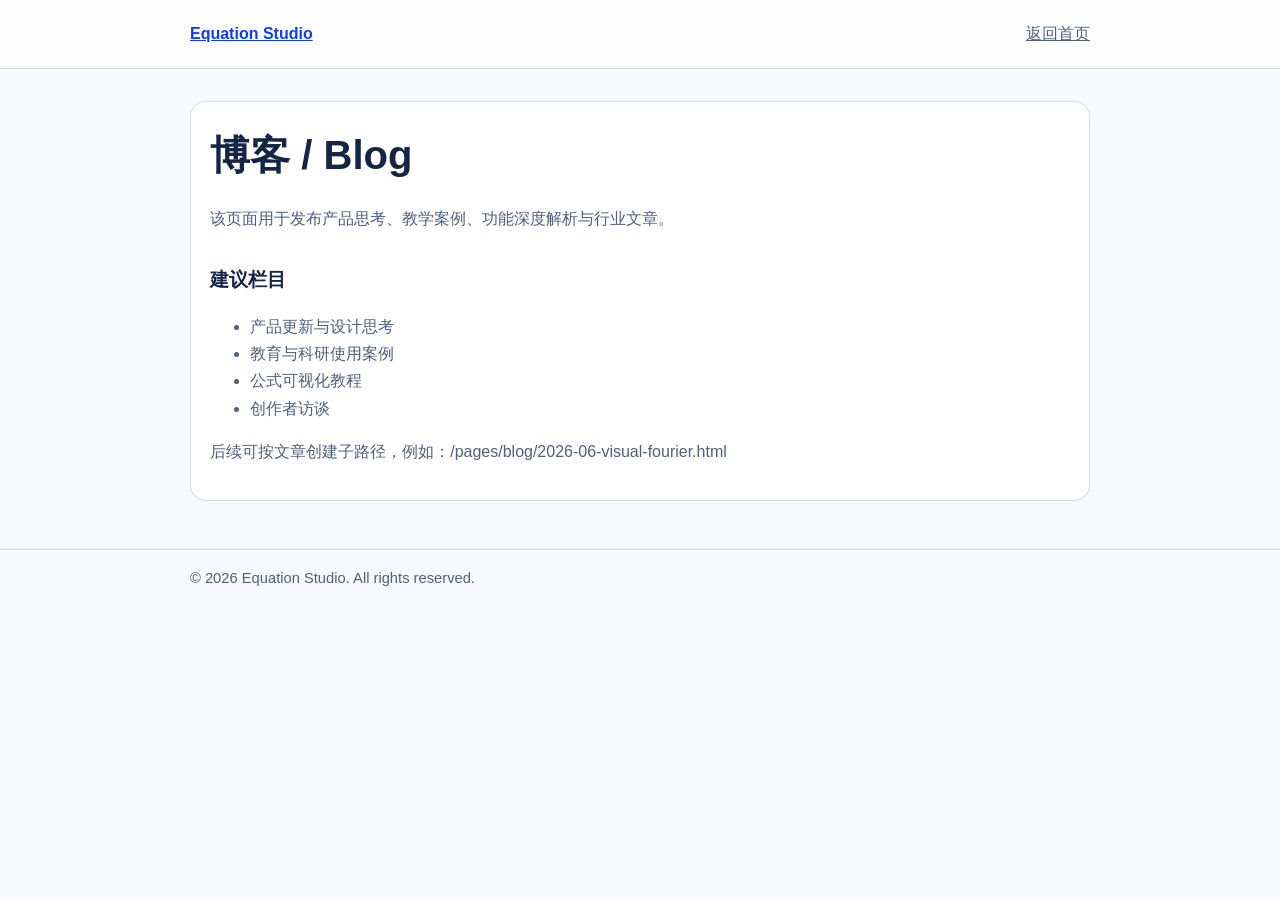
==== pages/blog/index.html @ c6e57f69 "feat: scaffold scalable pages structure and sitemap automation" ====
<!doctype html>
<html lang="zh-CN">
<head>
  <meta charset="UTF-8" />
  <meta name="viewport" content="width=device-width, initial-scale=1.0" />
  <title>博客 | Equation Studio</title>
  <meta name="description" content="Equation Studio 博客，发布产品思考、教程与案例。" />
  <link rel="stylesheet" href="../../assets/css/page.css" />
</head>
<body>
  <header class="page-header">
    <div class="container">
      <a class="brand" href="../../index.html">Equation Studio</a>
      <a class="back-link" href="../../index.html">返回首页</a>
    </div>
  </header>

  <main>
    <div class="container card">
      <h1>博客 / Blog</h1>
      <p>该页面用于发布产品思考、教学案例、功能深度解析与行业文章。</p>

      <h2>建议栏目</h2>
      <ul>
        <li>产品更新与设计思考</li>
        <li>教育与科研使用案例</li>
        <li>公式可视化教程</li>
        <li>创作者访谈</li>
      </ul>

      <p>后续可按文章创建子路径，例如：/pages/blog/2026-06-visual-fourier.html</p>
    </div>
  </main>

  <footer>
    <div class="container">© 2026 Equation Studio. All rights reserved.</div>
  </footer>
</body>
</html>
---- assets/css/page.css ----
:root {
  --bg: #f6f9ff;
  --text: #142643;
  --muted: #4e607d;
  --line: rgba(20, 38, 67, 0.16);
  --brand: #0f3dff;
  --card: #ffffff;
}

* {
  box-sizing: border-box;
}

body {
  margin: 0;
  font-family: "Avenir Next", "Segoe UI Variable", "PingFang SC", "Hiragino Sans GB", "Microsoft YaHei", sans-serif;
  color: var(--text);
  background: var(--bg);
  line-height: 1.7;
}

.container {
  width: min(900px, calc(100% - 2rem));
  margin: 0 auto;
}

.page-header {
  border-bottom: 1px solid var(--line);
  background: #ffffffd6;
  backdrop-filter: blur(8px);
}

.page-header .container {
  min-height: 68px;
  display: flex;
  align-items: center;
  justify-content: space-between;
  gap: 1rem;
}

.brand {
  font-weight: 700;
  color: var(--brand);
}

.back-link {
  color: var(--muted);
}

main {
  padding: 2rem 0 3rem;
}

.card {
  background: var(--card);
  border: 1px solid var(--line);
  border-radius: 16px;
  padding: 1.2rem;
}

h1 {
  margin: 0;
  font-size: clamp(1.8rem, 3.2vw, 2.5rem);
}

h2 {
  margin-top: 2rem;
  font-size: 1.2rem;
}

p,
li {
  color: var(--muted);
}

footer {
  border-top: 1px solid var(--line);
  padding: 1rem 0 2rem;
  color: var(--muted);
  font-size: 0.92rem;
}
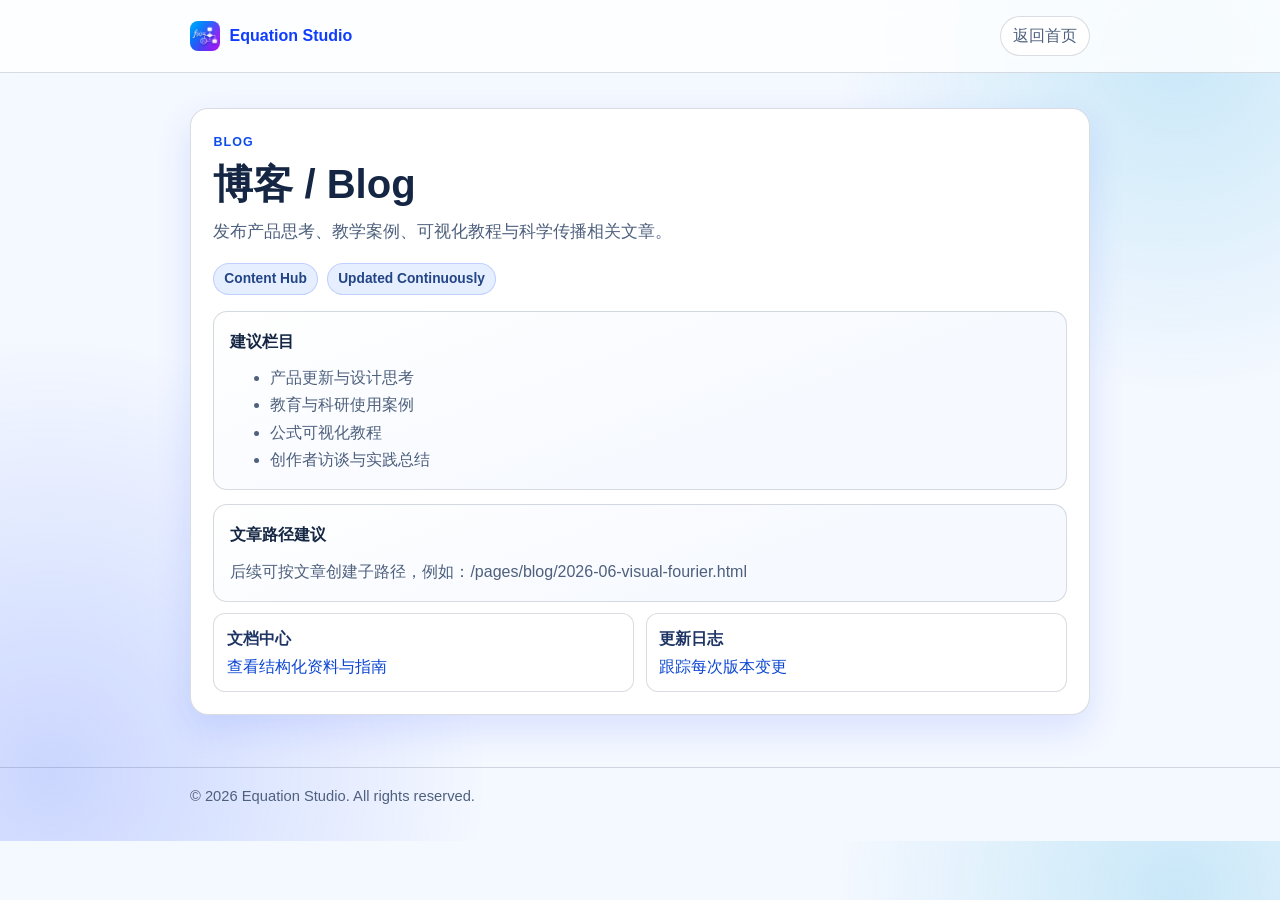
==== commit 30468fac: "feat: refine official-site narrative and subpage visual system" ====
--- a/pages/blog/index.html
+++ b/pages/blog/index.html
@@ -10,25 +10,42 @@
 <body>
   <header class="page-header">
     <div class="container">
-      <a class="brand" href="../../index.html">Equation Studio</a>
+      <a class="brand" href="../../index.html"><img src="../../assets/img/logo.png" alt="Equation Studio logo" />Equation Studio</a>
       <a class="back-link" href="../../index.html">返回首页</a>
     </div>
   </header>
 
   <main>
     <div class="container card">
+      <p class="eyebrow">Blog</p>
       <h1>博客 / Blog</h1>
-      <p>该页面用于发布产品思考、教学案例、功能深度解析与行业文章。</p>
+      <p class="subtitle">发布产品思考、教学案例、可视化教程与科学传播相关文章。</p>
+      <div class="meta-row">
+        <span class="chip">Content Hub</span>
+        <span class="chip">Updated Continuously</span>
+      </div>
 
-      <h2>建议栏目</h2>
-      <ul>
-        <li>产品更新与设计思考</li>
-        <li>教育与科研使用案例</li>
-        <li>公式可视化教程</li>
-        <li>创作者访谈</li>
-      </ul>
+      <div class="section-grid">
+        <section class="section-item">
+          <h3>建议栏目</h3>
+          <ul>
+            <li>产品更新与设计思考</li>
+            <li>教育与科研使用案例</li>
+            <li>公式可视化教程</li>
+            <li>创作者访谈与实践总结</li>
+          </ul>
+        </section>
 
-      <p>后续可按文章创建子路径，例如：/pages/blog/2026-06-visual-fourier.html</p>
+        <section class="section-item">
+          <h3>文章路径建议</h3>
+          <p>后续可按文章创建子路径，例如：/pages/blog/2026-06-visual-fourier.html</p>
+        </section>
+      </div>
+
+      <div class="link-grid">
+        <a class="link-card" href="../docs/index.html"><strong>文档中心</strong><span>查看结构化资料与指南</span></a>
+        <a class="link-card" href="../changelog/index.html"><strong>更新日志</strong><span>跟踪每次版本变更</span></a>
+      </div>
     </div>
   </main>
 
--- a/assets/css/page.css
+++ b/assets/css/page.css
@@ -1,10 +1,14 @@
 :root {
-  --bg: #f6f9ff;
+  --bg: #f4f8ff;
+  --bg-soft: #ebf2ff;
   --text: #142643;
   --muted: #4e607d;
   --line: rgba(20, 38, 67, 0.16);
   --brand: #0f3dff;
+  --brand-2: #1ea8dd;
+  --chip: #e6efff;
   --card: #ffffff;
+  --shadow: 0 14px 36px rgba(15, 61, 255, 0.12);
 }
 
 * {
@@ -15,7 +19,10 @@
   margin: 0;
   font-family: "Avenir Next", "Segoe UI Variable", "PingFang SC", "Hiragino Sans GB", "Microsoft YaHei", sans-serif;
   color: var(--text);
-  background: var(--bg);
+  background:
+    radial-gradient(circle at 92% 6%, rgba(30, 168, 221, 0.2), transparent 24%),
+    radial-gradient(circle at 4% 92%, rgba(15, 61, 255, 0.18), transparent 30%),
+    var(--bg);
   line-height: 1.7;
 }
 
@@ -25,13 +32,16 @@
 }
 
 .page-header {
+  position: sticky;
+  top: 0;
+  z-index: 30;
   border-bottom: 1px solid var(--line);
-  background: #ffffffd6;
-  backdrop-filter: blur(8px);
+  background: #ffffffcf;
+  backdrop-filter: blur(10px);
 }
 
 .page-header .container {
-  min-height: 68px;
+  min-height: 72px;
   display: flex;
   align-items: center;
   justify-content: space-between;
@@ -39,38 +49,175 @@
 }
 
 .brand {
+  display: inline-flex;
+  align-items: center;
+  gap: 0.6rem;
   font-weight: 700;
   color: var(--brand);
 }
 
+.brand img {
+  width: 30px;
+  height: 30px;
+  border-radius: 8px;
+}
+
 .back-link {
   color: var(--muted);
+  border: 1px solid var(--line);
+  border-radius: 999px;
+  padding: 0.35rem 0.75rem;
+  background: #fff;
+  transition: border-color 0.2s ease;
+}
+
+.back-link:hover {
+  border-color: rgba(15, 61, 255, 0.4);
 }
 
 main {
-  padding: 2rem 0 3rem;
+  padding: 2.2rem 0 3.2rem;
 }
 
 .card {
   background: var(--card);
   border: 1px solid var(--line);
-  border-radius: 16px;
-  padding: 1.2rem;
+  border-radius: 18px;
+  padding: 1.4rem;
+  box-shadow: var(--shadow);
 }
 
 h1 {
   margin: 0;
   font-size: clamp(1.8rem, 3.2vw, 2.5rem);
+  line-height: 1.2;
 }
 
 h2 {
-  margin-top: 2rem;
+  margin-top: 1.9rem;
+  margin-bottom: 0.4rem;
   font-size: 1.2rem;
 }
 
 p,
 li {
   color: var(--muted);
+}
+
+a {
+  color: #0b46d3;
+  text-decoration: none;
+}
+
+a:hover {
+  text-decoration: underline;
+}
+
+.eyebrow {
+  margin: 0 0 0.45rem;
+  color: #0d4ceb;
+  font-size: 0.78rem;
+  font-weight: 700;
+  letter-spacing: 0.09em;
+  text-transform: uppercase;
+}
+
+.subtitle {
+  margin: 0.65rem 0 0;
+  font-size: 1.05rem;
+}
+
+.meta-row {
+  margin-top: 1rem;
+  display: flex;
+  flex-wrap: wrap;
+  gap: 0.6rem;
+}
+
+.chip {
+  display: inline-flex;
+  align-items: center;
+  border-radius: 999px;
+  border: 1px solid rgba(15, 61, 255, 0.18);
+  background: var(--chip);
+  color: #234586;
+  padding: 0.2rem 0.62rem;
+  font-size: 0.86rem;
+  font-weight: 600;
+}
+
+.section-grid {
+  margin-top: 1rem;
+  display: grid;
+  gap: 0.9rem;
+}
+
+.section-item {
+  border: 1px solid var(--line);
+  border-radius: 14px;
+  padding: 1rem;
+  background: linear-gradient(160deg, #ffffff, #f6f9ff 65%);
+}
+
+.section-item h3 {
+  margin: 0;
+  font-size: 1.02rem;
+}
+
+.section-item p,
+.section-item ul {
+  margin: 0.55rem 0 0;
+}
+
+.link-grid {
+  margin-top: 0.7rem;
+  display: grid;
+  grid-template-columns: repeat(2, minmax(0, 1fr));
+  gap: 0.7rem;
+}
+
+.link-card {
+  display: block;
+  border: 1px solid var(--line);
+  border-radius: 12px;
+  padding: 0.7rem 0.8rem;
+  background: #fff;
+}
+
+.link-card strong {
+  display: block;
+  color: #1f3565;
+}
+
+.notice {
+  margin-top: 1rem;
+  border-left: 3px solid #f59f00;
+  padding: 0.5rem 0 0.5rem 0.85rem;
+  color: #5b5c67;
+  background: rgba(245, 159, 0, 0.08);
+  border-radius: 10px;
+}
+
+.timeline {
+  margin-top: 0.7rem;
+  display: grid;
+  gap: 0.7rem;
+}
+
+.timeline .item {
+  border: 1px solid var(--line);
+  border-radius: 12px;
+  background: #fff;
+  padding: 0.8rem;
+}
+
+.timeline .item h3 {
+  margin: 0;
+  font-size: 1rem;
+}
+
+.timeline .item p {
+  margin: 0.45rem 0 0;
 }
 
 footer {
@@ -79,3 +226,22 @@
   color: var(--muted);
   font-size: 0.92rem;
 }
+
+@media (max-width: 760px) {
+  .page-header .container {
+    min-height: 64px;
+  }
+
+  .back-link {
+    font-size: 0.88rem;
+    padding: 0.3rem 0.62rem;
+  }
+
+  .card {
+    padding: 1rem;
+  }
+
+  .link-grid {
+    grid-template-columns: 1fr;
+  }
+}
